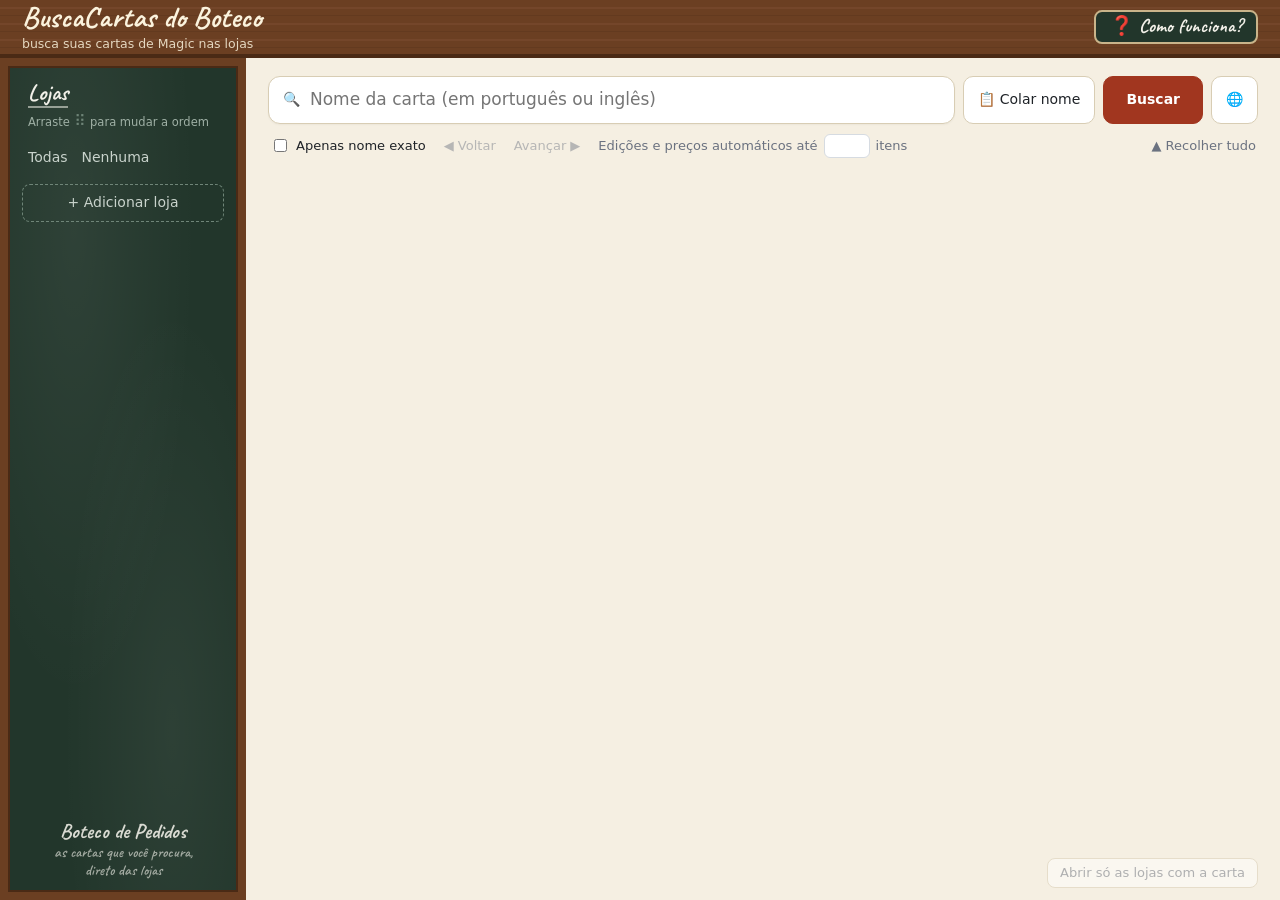
==== buscador/web/pagina/index.html @ 141856c6 "Tutorial "Como funciona?" com convite na primeira vez Co-Authored-By: Claude Opus 5.5 <noreply@anthr" ====
<!doctype html>
<html lang="pt-BR">
<head>
<meta charset="utf-8">
<title>BuscaCartas do Boteco</title>
<link rel="stylesheet" href="estilo.css">
</head>
<body>
<header class="balcao">
  <span class="nome-app">BuscaCartas do Boteco</span>
  <span class="sub-app">busca suas cartas de Magic nas lojas</span>
  <div class="canto">
    <div class="convite" id="convite" role="button" hidden>
      Primeira vez aqui? <b>Clique</b> que eu te mostro!
      <button class="convite-fechar" id="convite-fechar" aria-label="Dispensar o convite" title="Dispensar">×</button>
    </div>
    <button class="ajuda" id="ajuda" aria-label="Como funciona? Ver o tutorial">❓ Como funciona?</button>
  </div>
</header>
<div class="area">
<aside class="lousa">
  <h3>Lojas</h3>
  <p class="dica-ordem">Arraste <span class="alca">⠿</span> para mudar a ordem</p>
  <div id="lojas"></div>
  <div class="todas">
    <button class="link" id="todas">Todas</button>
    <button class="link" id="nenhuma">Nenhuma</button>
  </div>
  <button class="adicionar" id="adicionar">+ Adicionar loja</button>
  <div class="recado" aria-hidden="true">
    <span class="recado-titulo">Boteco de Pedidos</span>
    <span>as cartas que você procura,<br>direto das lojas</span>
  </div>
</aside>

<main>
  <div class="busca">
    <label class="campo">
      <span class="lupa" aria-hidden="true">🔍</span>
      <input id="carta" placeholder="Nome da carta (em português ou inglês)" spellcheck="false" autocomplete="off">
    </label>
    <button class="btn dica dica-longa" id="colar" aria-label="Colar o nome da carta copiada"
      data-dica="Copiou o nome de uma carta em outro lugar?&#10;Volte para esta janela e aperte Enter duas vezes:&#10;  1º Enter: cola o nome no campo&#10;  2º Enter: busca nas lojas&#10;(Clicar aqui ou Ctrl+V também colam.)">📋 Colar nome</button>
    <button class="btn primario" id="buscar">Buscar</button>
    <button class="btn dica" id="navegador" aria-label="Abrir esta busca nas lojas marcadas, no navegador" data-dica="Abrir esta busca nas lojas marcadas, no seu navegador">🌐</button>
  </div>

  <div class="opcoes">
    <label class="caixa"><input type="checkbox" id="exato"> Apenas nome exato</label>
    <button class="link" id="voltar" disabled>◀ Voltar</button>
    <button class="link" id="avancar" disabled>Avançar ▶</button>
    <label class="auto" title="Carrega sozinho as edições e preços quando a loja tem poucos itens (0 = desligado)">
      Edições e preços automáticos até
      <input type="number" id="auto" min="0" max="10" step="1"> itens
    </label>
    <button class="link direita" id="recolher">▲ Recolher tudo</button>
  </div>

  <div class="progresso" id="progresso"><div id="barra"></div></div>
  <div class="resultados" id="resultados"></div>

  <footer>
    <div id="resumo"></div>
    <button class="btn pequeno" id="abrir-achadas" disabled>Abrir só as lojas com a carta</button>
  </footer>
</main>
</div>

<div class="fundo-modal" id="modal" hidden>
  <form class="modal" id="form-loja">
    <h2>Adicionar loja</h2>
    <label><span class="rotulo-link">🔗 Link da loja</span>
      <input id="loja-link" type="url" inputmode="url" placeholder="www.minhaloja.com.br" autocomplete="off" spellcheck="false"></label>
    <label>Nome (opcional)<input id="loja-nome" autocomplete="off"></label>
    <p class="erro" id="loja-erro"></p>
    <div class="botoes">
      <button type="button" class="btn" id="cancelar-loja">Cancelar</button>
      <button type="submit" class="btn primario" id="adicionar-loja" disabled>Adicionar</button>
    </div>
  </form>
</div>

<div class="fundo-modal" id="pergunta" hidden>
  <div class="modal" role="dialog" aria-modal="true" aria-labelledby="pergunta-titulo">
    <h2 id="pergunta-titulo"></h2>
    <p class="pergunta-texto" id="pergunta-texto"></p>
    <div class="botoes">
      <button type="button" class="btn" id="pergunta-nao">Cancelar</button>
      <button type="button" class="btn primario" id="pergunta-sim">OK</button>
    </div>
  </div>
</div>

<img id="arte" alt="" hidden>

<!-- tutorial "Como funciona?" (tutorial.js): destaque em volta de um botão e um balão com a explicação -->
<div class="tour" id="tour" hidden>
  <div class="tour-foco" id="tour-foco"></div>
  <div class="tour-balao" id="tour-balao" role="dialog" aria-modal="true" aria-labelledby="tour-titulo">
    <h2 id="tour-titulo"></h2>
    <p id="tour-texto"></p>
    <div class="tour-pe">
      <span class="tour-pontos" id="tour-pontos"></span>
      <button class="link" id="tour-pular">Pular</button>
      <button class="link" id="tour-voltar">◀ Voltar</button>
      <button class="btn primario" id="tour-proximo">Próximo</button>
    </div>
  </div>
</div>

<!-- traço de giz: deixa as bordas do desenho da tela inicial um pouco irregulares -->
<svg width="0" height="0" style="position:absolute" aria-hidden="true"><filter id="giz">
  <feTurbulence type="fractalNoise" baseFrequency="0.9" numOctaves="2" seed="3" result="ruido"/>
  <feDisplacementMap in="SourceGraphic" in2="ruido" scale="2.4"/></filter></svg>

<script src="app.js"></script>
<script src="tutorial.js"></script>
</body>
</html>
---- buscador/web/pagina/estilo.css ----
:root {
  --verde: #16794f; --verde-claro: #e6f4ec;
  --ambar: #92400e; --ambar-claro: #fdf1d8;
  --roxo: #5b21b6; --roxo-claro: #efe8fd;
  --azul: #1e4f8a; --azul-claro: #e7f0fb;
  --rosa: #9d174d; --rosa-claro: #fce7f1;
  --vermelho: #991b1b; --vermelho-claro: #fdeaea;
  /* qualidades, da melhor para a pior: M, NM, SP, MP, HP, D */
  --q-m: #0f6b6b; --q-m-claro: #ddf3f2;
  --q-sp: #4d7c0f; --q-sp-claro: #eef6dc;
  --q-mp: #8a5a00; --q-mp-claro: #fdf3d0;
  --q-hp: #b4400c; --q-hp-claro: #feeadb;
  --cinza: #6b7280; --linha: #eceef1; --fundo: #f6f7f9; --texto: #1f2328; --branco: #fff;
}
* { box-sizing: border-box; }
html, body { height: 100%; }
body {
  margin: 0; display: flex; flex-direction: column; overflow: hidden; background: var(--fundo); color: var(--texto);
  font: 14px/1.4 "Segoe UI", system-ui, sans-serif;
}
.area { flex: 1; min-height: 0; display: flex; }
button { font: inherit; color: inherit; }
input { font: inherit; }

/* ---- lojas ---- */
aside { width: 230px; flex-shrink: 0; padding: 20px 14px; background: var(--branco); border-right: 1px solid var(--linha); overflow: auto; }
aside h3 { margin: 0 6px 10px; font-size: 12px; font-weight: 600; color: var(--cinza); text-transform: uppercase; letter-spacing: .06em; }
.loja { display: flex; align-items: center; gap: 8px; padding: 7px 6px 7px 2px; border-radius: 8px; cursor: pointer; user-select: none; position: relative; }
.alca { color: #b3bac3; cursor: grab; font-size: 15px; line-height: 1; padding: 0 1px; }
.loja:hover .alca { color: var(--cinza); }
.loja.arrastando { opacity: .4; }
.loja.antes::before, .loja.depois::after { content: ""; position: absolute; left: 4px; right: 4px; height: 2px; border-radius: 2px; background: var(--verde); }
.loja.antes::before { top: -1px; }
.loja.depois::after { bottom: -1px; }
.dica-ordem { margin: -4px 6px 8px; font-size: 11.5px; color: #9aa2ad; }
.dica-ordem .alca { cursor: default; }
.loja:hover { background: var(--fundo); }
.loja .nome { flex: 1; overflow: hidden; text-overflow: ellipsis; white-space: nowrap; }
.chave { width: 34px; height: 20px; flex-shrink: 0; border-radius: 10px; background: var(--verde); position: relative; transition: background .2s; }
.chave::after { content: ""; position: absolute; width: 16px; height: 16px; border-radius: 50%; background: #fff; top: 2px; left: 16px; transition: left .2s; }
.loja.off .chave { background: #cfd4da; }
.loja.off .chave::after { left: 2px; }
.loja.off .nome { color: var(--cinza); }
.remover { border: 0; background: none; color: var(--cinza); cursor: pointer; padding: 0 4px; border-radius: 4px; visibility: hidden; }
.loja:hover .remover { visibility: visible; }
.remover:hover { color: var(--vermelho); background: var(--vermelho-claro); }
.todas { display: flex; gap: 14px; margin: 8px 6px 0; }
.adicionar { margin-top: 14px; width: 100%; padding: 8px; border: 1px dashed #b9c2cc; border-radius: 8px; background: none; color: var(--cinza); cursor: pointer; }
.adicionar:hover { color: var(--verde); border-color: var(--verde); }

/* ---- busca ---- */
main { flex: 1; min-width: 0; display: flex; flex-direction: column; padding: 18px 22px 12px; }
.busca { display: flex; gap: 8px; }
.campo { flex: 1; display: flex; align-items: center; gap: 10px; padding: 0 14px; background: var(--branco); border: 1px solid #d6dbe1; border-radius: 12px; box-shadow: 0 1px 2px rgba(0,0,0,.04); }
.campo:focus-within { border-color: var(--verde); box-shadow: 0 0 0 3px var(--verde-claro); }
.campo input { flex: 1; border: 0; outline: 0; background: none; font-size: 17px; padding: 11px 0; min-width: 0; }
.lupa { color: var(--cinza); }
.btn { border: 1px solid #d6dbe1; background: var(--branco); border-radius: 10px; padding: 0 14px; cursor: pointer; white-space: nowrap; }
.btn:hover:not(:disabled) { background: #f1f3f5; }
.btn:focus-visible { outline: 0; border-color: var(--verde); box-shadow: 0 0 0 3px var(--verde-claro); }
.link:focus-visible { outline: 2px solid var(--verde-claro); outline-offset: 2px; border-radius: 4px; }
.btn.primario { background: var(--verde); border-color: var(--verde); color: #fff; font-weight: 600; padding: 0 22px; }
.btn.primario:hover:not(:disabled) { background: #12663f; }
.btn.pequeno { padding: 5px 12px; border-radius: 8px; font-size: 13px; }
.btn:disabled { opacity: .5; cursor: default; }
/* dica que aparece logo abaixo do botão (o title nativo demora e é discreto) */
.dica { position: relative; }
.dica::after {
  content: attr(data-dica); position: absolute; top: calc(100% + 6px); right: 0; z-index: 5;
  background: #1f2937; color: #fff; font-size: 12.5px; padding: 6px 10px; border-radius: 8px; white-space: nowrap;
  opacity: 0; pointer-events: none; transition: opacity .15s;
}
.dica:hover::after, .dica:focus-visible::after { opacity: 1; transition-delay: .35s; }
.dica-longa::after { white-space: pre; text-align: left; line-height: 1.5; padding: 8px 12px; }
/* o foco volta sozinho para "Colar nome": a dica longa só aparece ao passar o mouse */
.dica-longa:focus-visible:not(:hover)::after { opacity: 0; transition-delay: 0s; }
.link { border: 0; background: none; padding: 2px 0; color: var(--cinza); cursor: pointer; }
.link:hover:not(:disabled) { color: var(--texto); text-decoration: underline; }
.link:disabled { opacity: .45; cursor: default; }
.opcoes { display: flex; align-items: center; gap: 18px; margin: 10px 2px 12px; color: var(--cinza); font-size: 13px; flex-wrap: wrap; }
.caixa { display: flex; align-items: center; gap: 6px; cursor: pointer; color: var(--texto); }
.auto { display: flex; align-items: center; gap: 6px; }
.auto input { width: 46px; padding: 2px 4px; border: 1px solid #d6dbe1; border-radius: 6px; text-align: center; }
.direita { margin-left: auto; }

/* ---- resultados ---- */
.progresso { height: 3px; border-radius: 2px; background: transparent; margin-bottom: 6px; overflow: hidden; }
.progresso.ativo { background: var(--linha); }
#barra { height: 100%; width: 0; background: var(--verde); transition: width .3s; }
.resultados { flex: 1; overflow: auto; padding-right: 4px; }
.vazio { margin: 60px auto; text-align: center; color: var(--cinza); max-width: 420px; }
/* leque de cartas da tela inicial (o mesmo desenho da tela de abertura do .exe) */
.leque { position: relative; width: 160px; height: 104px; margin: 0 auto 14px; }
.leque .carta { position: absolute; left: 50%; top: 10px; width: 56px; height: 78px; margin-left: -34px; border-radius: 6px;
  border: 4px solid var(--cor); background: #fbfaf7; box-shadow: 0 3px 8px rgba(0, 0, 0, .18); box-sizing: border-box;
  padding: 3px 4px; display: flex; flex-direction: column; gap: 3px; transform-origin: 50% 120%; }
.leque .carta i { display: block; height: 2px; border-radius: 1px; background: #d6dbe1; }
.leque .carta i.titulo { width: 65%; height: 3px; background: #c9ced6; }
.leque .carta i.arte { height: 24px; border-radius: 0; background: var(--cor); margin-bottom: 2px; }
.leque .carta i.curta { width: 60%; }
.leque .c1 { --cor: #1e4f8a; transform: translateX(-20px) rotate(-16deg); }
.leque .c2 { --cor: #c2410c; transform: translateY(-4px); }
.leque .c3 { --cor: #16794f; transform: translateX(20px) rotate(16deg); }
.leque .lupa { position: absolute; z-index: 1; left: 84px; top: 52px; width: 32px; height: 32px; border-radius: 50%;
  border: 4px solid var(--texto); background: rgba(255, 255, 255, .65); box-sizing: border-box; }
.leque .lupa::after { content: ""; position: absolute; left: 24px; top: 24px; width: 17px; height: 6px; border-radius: 3px;
  background: var(--texto); transform: rotate(45deg); transform-origin: 0 50%; }
/* ao abrir: as cartas saem do monte e se abrem em leque; depois a lupa passa por elas */
.leque.animar .c1 { animation: abrir-c1 .55s cubic-bezier(.2, .8, .3, 1.15) .1s backwards; }
.leque.animar .c2 { animation: abrir-c2 .45s ease-out backwards; }
.leque.animar .c3 { animation: abrir-c3 .55s cubic-bezier(.2, .8, .3, 1.15) .2s backwards; }
.leque.animar .lupa { animation: procurar 1.1s ease-in-out .55s backwards; }
@keyframes abrir-c1 { from { transform: translateY(6px); opacity: 0; } }
@keyframes abrir-c2 { from { transform: translateY(14px); opacity: 0; } }
@keyframes abrir-c3 { from { transform: translateY(6px); opacity: 0; } }
@keyframes procurar {
  0% { transform: translate(-70px, -6px) scale(.6); opacity: 0; }
  20% { opacity: 1; }
  45% { transform: translate(-40px, -10px); }
  70% { transform: translate(-10px, -4px); }
  100% { transform: none; }
}
@media (prefers-reduced-motion: reduce) { .leque.animar * { animation: none !important; } }
.cartao { background: var(--branco); border: 1px solid var(--linha); border-radius: 14px; margin-bottom: 12px; overflow: hidden; box-shadow: 0 1px 3px rgba(15, 23, 42, .05); }
.cab { display: flex; align-items: center; gap: 10px; padding: 12px 16px; cursor: pointer; user-select: none; background: #fbfcfd; }
.cab .nome { font-weight: 700; font-size: 16px; }
/* faixa (nas duas cores da logo) e fundo bem claro na cor da loja (--cor-loja e --cor-loja2, de cada cartão) */
.cartao > .cab { position: relative; background: color-mix(in srgb, var(--cor-loja2) 8%, #fff); }
.cartao > .cab::before { content: ""; position: absolute; left: 0; top: 0; bottom: 0; width: 5px; background: linear-gradient(var(--cor-loja2), var(--cor-loja)); }
.cab .logo { height: 30px; max-width: 76px; object-fit: contain; border-radius: 6px; box-shadow: 0 0 0 1px rgba(0,0,0,.08); background: #fff; }
.cartao:not(.fechado) > .cab { border-bottom: 1px solid var(--linha); }
.cartao.apagada { background: #fcfcfd; box-shadow: none; }
.cartao.apagada > .cab { background: color-mix(in srgb, var(--cor-loja2) 3%, #fff); }
.cartao.apagada > .cab::before { opacity: .35; }
.cartao.apagada > .cab .logo { opacity: .45; }
.cartao.apagada > .cab .nome { opacity: .5; }
.cartao.apagada > .cab .status { opacity: .85; }
.seta { width: 14px; color: var(--cinza); transition: transform .15s; flex-shrink: 0; text-align: center; }
.fechado > .cab .seta, .fechado > .item-cab .seta { transform: rotate(-90deg); }
.fechado > .corpo { display: none; }
.status { font-size: 12px; padding: 3px 10px; border-radius: 20px; white-space: nowrap; }
.status { border: 1px solid transparent; }
.st-found { background: var(--verde-claro); color: var(--verde); border-color: color-mix(in srgb, var(--verde) 45%, #fff); }
.st-exato { background: #f1f2f4; color: var(--cinza); }
.st-none { background: var(--vermelho-claro); color: var(--vermelho); border-color: #f1c4c4; }
.st-soldout { background: var(--ambar-claro); color: var(--ambar); }
.st-blocked, .st-unknown, .st-error { background: var(--ambar-claro); color: var(--ambar); }
.st-buscando { background: var(--azul-claro); color: var(--azul); }
.abrir { margin-left: auto; font-size: 12px; color: var(--azul); text-decoration: none; padding: 2px 6px; border-radius: 6px; white-space: nowrap; border: 0; background: none; cursor: pointer; }
.abrir:hover { background: var(--azul-claro); text-decoration: underline; }  /* azul: link que abre o navegador */
.item + .item { border-top: 1px solid var(--linha); }
.item-cab { display: flex; align-items: center; gap: 10px; padding: 9px 16px 9px 38px; cursor: pointer; user-select: none; }
.item-cab:hover { background: #fafbfc; }
.item-nome { font-weight: 500; }
.info { margin-left: auto; color: var(--cinza); font-size: 13px; white-space: nowrap; }
.info b { color: var(--texto); font-size: 14px; }
.item-cab .abrir { margin-left: 6px; }
.pedir { font-size: 12px; color: var(--cor-loja, var(--verde)); border: 1px solid color-mix(in srgb, var(--cor-loja, var(--verde)) 35%, #fff); border-radius: 6px; padding: 2px 8px; background: none; cursor: pointer; white-space: nowrap; }
.cab .pedir { margin-left: auto; background: #fff; }
.pedir:disabled, .cab .pedir:disabled { color: var(--cinza); border-color: #d6dbe1; cursor: default; background: #f6f7f9; }
.contagem { font-variant-numeric: tabular-nums; display: inline-block; min-width: 2ch; text-align: right; }
.cab .pedir + .abrir, .lote-info + .abrir { margin-left: 8px; }
.lote-info { margin-left: auto; font-size: 12px; color: var(--cor-loja); white-space: nowrap; }
.pedir:hover { background: color-mix(in srgb, var(--cor-loja, var(--verde)) 9%, #fff); }
.msg { padding: 8px 16px 10px 86px; color: var(--cinza); font-size: 13px; }
.msg.aviso { color: var(--ambar); }
table { width: 100%; border-collapse: collapse; table-layout: fixed; }  /* colunas iguais em todos os itens */
col.c-edicao { width: 34%; } col.c-idioma { width: 15%; } col.c-qual { width: 7%; }
col.c-estoque { width: 8%; } col.c-extras { width: 22%; } col.c-preco { width: 14%; }
td { padding: 6px 10px; border-top: 1px solid #f3f4f6; white-space: nowrap; overflow: hidden; text-overflow: ellipsis; }
td.edicao { padding-left: 86px; white-space: normal; }  /* recuada em relação ao nome do item */
td.extras, td.pt, td.en { white-space: normal; }  /* "Português/Inglês" quebra a linha em vez de cortar */
td.extras .etq { margin: 1px 0; }
tr.oferta { cursor: pointer; }  /* um clique abre a página na loja */
tr.oferta:hover td { background: #f8fafb; }
.etq { display: inline-block; font-size: 12px; padding: 1px 8px; border-radius: 6px; font-weight: 500; white-space: nowrap; }
.q-M { background: var(--q-m-claro); color: var(--q-m); }
.q-NM { background: var(--verde-claro); color: var(--verde); }
.q-SP { background: var(--q-sp-claro); color: var(--q-sp); }
.q-MP { background: var(--q-mp-claro); color: var(--q-mp); }
.q-HP { background: var(--q-hp-claro); color: var(--q-hp); }
.q-D { background: var(--vermelho-claro); color: var(--vermelho); }
.q-outro { background: #f1f2f4; color: var(--cinza); }
.foil { background: var(--roxo-claro); color: var(--roxo); }
.pre { background: var(--verde-claro); color: var(--verde); }
.promo { background: var(--rosa-claro); color: var(--rosa); }
.obs { background: var(--azul-claro); color: var(--azul); cursor: help; }
.fotos { background: #eef1f4; color: #4a5562; cursor: help; }  /* a loja tem fotos do item (só no site) */
.pt, .en { color: var(--texto); }  /* idioma em cor neutra: a bandeira já identifica */
.bandeira { width: 16px; height: 16px; vertical-align: -3px; margin-right: 6px; border-radius: 3px; }
.un { color: var(--cinza); }
.preco { text-align: right; font-weight: 600; padding-right: 18px; }
.riscado { color: var(--cinza); font-weight: 400; text-decoration: line-through; font-size: 12px; margin-right: 6px; }
.mais { display: block; width: 100%; border: 0; border-top: 1px solid var(--linha); background: none; padding: 8px; color: var(--azul); cursor: pointer; }
.mais:hover { background: var(--azul-claro); }
.girando { display: inline-block; width: 12px; height: 12px; border: 2px solid currentColor; border-right-color: transparent; border-radius: 50%; vertical-align: -1px; margin-right: 4px; animation: girar .8s linear infinite; }
@keyframes girar { to { transform: rotate(360deg); } }

footer { display: flex; align-items: flex-start; gap: 12px; padding-top: 8px; color: var(--cinza); font-size: 12.5px; }
#resumo { flex: 1; }
#resumo.alerta { color: var(--ambar); }
#resumo > div + div { margin-top: 2px; }
.linha-principal { color: var(--texto); font-weight: 500; }
.linha-aviso { color: var(--ambar); background: var(--ambar-claro); border-radius: 6px; padding: 2px 8px; margin-left: -8px; width: fit-content; }
.linha-dica { color: var(--cinza); }
#resumo .contagem { min-width: 0; font-weight: 600; }

/* ---- janela de adicionar loja ---- */
.fundo-modal { position: fixed; inset: 0; background: rgba(15, 23, 42, .35); display: flex; align-items: center; justify-content: center; z-index: 10; }
.fundo-modal[hidden] { display: none; }
.modal { background: var(--branco); border-radius: 14px; padding: 20px 22px; width: 400px; box-shadow: 0 20px 50px rgba(0,0,0,.25); }
.modal h2 { margin: 0 0 14px; font-size: 17px; }
.modal label { display: block; font-size: 13px; color: var(--cinza); margin-bottom: 10px; }
.rotulo-link { color: var(--texto); font-weight: 500; }
.modal input { display: block; width: 100%; margin-top: 4px; padding: 8px 10px; border: 1px solid #d6dbe1; border-radius: 8px; color: var(--texto); }
.modal input:focus { outline: 0; border-color: var(--verde); box-shadow: 0 0 0 3px var(--verde-claro); }
.pergunta-texto { margin: 0 0 18px; color: var(--cinza); line-height: 1.5; }
.btn.primario.perigo { background: var(--vermelho); border-color: var(--vermelho); }
.btn.primario.perigo:hover:not(:disabled) { background: #7f1616; }
.erro { color: var(--vermelho); font-size: 13px; min-height: 18px; margin: 0 0 8px; }
.botoes { display: flex; justify-content: flex-end; gap: 8px; }
.botoes .btn { padding: 7px 16px; }

/* arte da carta ao passar o mouse (Scryfall) */
#arte { position: fixed; z-index: 50; width: 244px; height: auto; border-radius: 12px; pointer-events: none;
  box-shadow: 0 8px 28px rgba(0, 0, 0, .35); background: #222; }

/* ==== tema do boteco: balcão de madeira, lousa e comandas de caderno ==== */
/* letra de giz: Caveat (licença SIL OFL, em fontes/OFL.txt), embutida para funcionar sem internet */
@font-face { font-family: "Caveat"; src: url("fontes/caveat.woff2") format("woff2"); font-weight: 400 700; }
:root {
  --madeira: #6b3f22; --madeira-escura: #4a2a15; --lousa: #22362b; --giz: #f1f0e8; --giz-apagado: #9fb0a5;
  --papel: #fffdf8; --creme: #f5efe2; --tijolo: #a1361f; --tinta: #1f3a6b; --pauta: #e3e9f1; --margem: #ecb5ab;
}
body { background: var(--creme); }

/* balcão: faixa de madeira no alto com o nome */
.balcao { flex-shrink: 0; display: flex; flex-direction: column; justify-content: center; height: 58px; padding: 0 22px; color: #fbf3dd;
  background: repeating-linear-gradient(180deg, #6b3f22 0 7px, #74462a 7px 9px, #6b3f22 9px 15px, #633a1f 15px 16px);
  border-bottom: 4px solid var(--madeira-escura); user-select: none; }
.nome-app { font: 700 30px/1 "Caveat", cursive; }
.sub-app { font-size: 12.5px; opacity: .85; margin-top: 3px; }

/* lousa: a lista de lojas, com moldura de madeira */
aside.lousa { display: flex; flex-direction: column; width: 246px; padding: 22px 22px 20px; border-right: 0; color: var(--giz);
  background: radial-gradient(ellipse at 30% 20%, rgba(255, 255, 255, .06), transparent 50%),
              radial-gradient(ellipse at 70% 80%, rgba(255, 255, 255, .05), transparent 45%), var(--lousa);
  box-shadow: inset 0 0 0 8px var(--madeira), inset 0 0 0 10px var(--madeira-escura); }
.lousa h3 { align-self: flex-start; margin: 0 6px 10px; padding-bottom: 1px; border-bottom: 2px solid rgba(241, 240, 232, .55);
  font: 700 23px/1.1 "Caveat", cursive; color: var(--giz); text-transform: none; letter-spacing: 0; }
.lousa .dica-ordem { color: var(--giz-apagado); }
.lousa .alca { color: #6f8578; }
.lousa .loja:hover { background: rgba(255, 255, 255, .06); }
.lousa .loja:hover .alca { color: var(--giz-apagado); }
.lousa .chave { background: #e9e4d0; }
.lousa .chave::after { background: var(--lousa); }
.lousa .loja.off .chave { background: #4b5d52; }
.lousa .loja.off .chave::after { background: var(--giz-apagado); }
.lousa .loja.off .nome { color: var(--giz-apagado); }
.lousa .loja.antes::before, .lousa .loja.depois::after { background: var(--giz); }
.lousa .remover { color: var(--giz-apagado); }
.lousa .remover:hover { color: #fff; background: rgba(255, 255, 255, .12); }
.lousa .link { color: #c9d3cc; }
.lousa .link:hover:not(:disabled) { color: #fff; }
.lousa .adicionar { border-color: #6f8578; color: #c9d3cc; }
.lousa .adicionar:hover { color: #fff; border-color: var(--giz); }
.recado { margin-top: auto; padding-top: 24px; display: flex; flex-direction: column; align-items: center; text-align: center;
  font: 600 15px/1.2 "Caveat", cursive; color: rgba(241, 240, 232, .62); user-select: none; }
.recado-titulo { font-size: 21px; font-weight: 700; color: rgba(241, 240, 232, .88); }

/* busca */
.campo, .btn { border-color: #d8cdb4; }
.btn.primario { background: var(--tijolo); border-color: var(--tijolo); }
.btn.primario:hover:not(:disabled) { background: #872c18; }

/* cada loja é uma comanda: folha de caderno com pauta, margem vermelha e o número do pedido */
.cartao { background: var(--papel); border-color: #e6dcc6; border-radius: 8px; box-shadow: 0 2px 6px rgba(80, 50, 20, .1); }
.cartao.apagada { background: #fcfaf4; }
.cartao > .corpo { background: linear-gradient(90deg, transparent 27px, var(--margem) 27px 28px, transparent 28px); }
.pedido { font: 700 20px/1 "Caveat", cursive; color: var(--tijolo); margin: 0 2px 0 -2px; white-space: nowrap; }
.cartao.apagada .pedido { opacity: .5; }
.item + .item, .mais, td { border-top-color: var(--pauta); }
.cartao:not(.fechado) > .cab { border-bottom-color: var(--pauta); }
.item-cab:hover, tr.oferta:hover td { background: rgba(120, 90, 40, .05); }
.mais:hover { background: rgba(30, 79, 138, .07); }
.preco, .info b { color: var(--tinta); font-size: 15px; }

/* tela inicial: uma lousa com o leque desenhado em giz colorido */
.vazio.lousa-inicio { max-width: 540px; margin: 44px auto 0; padding: 24px 32px 28px; border-radius: 4px; color: var(--giz);
  background: radial-gradient(ellipse at 30% 25%, rgba(255, 255, 255, .07), transparent 55%), var(--lousa);
  box-shadow: 0 0 0 10px var(--madeira), 0 0 0 12px var(--madeira-escura), 0 12px 26px rgba(60, 35, 15, .3); }
.lousa-inicio .titulo-giz { font: 700 40px/1.1 "Caveat", cursive; margin: 0; }
.lousa-inicio .texto-giz { font: 600 21px/1.35 "Caveat", cursive; opacity: .88; margin: 8px 0 0; }
.lousa-inicio .leque { filter: url(#giz); zoom: 1.3; margin-bottom: 6px; }
.lousa-inicio .leque .carta { background: #25392e; border-width: 3px; box-shadow: none; }
.lousa-inicio .leque .carta i { background: rgba(241, 240, 232, .55); }
.lousa-inicio .leque .carta i.titulo { background: rgba(241, 240, 232, .8); }
.lousa-inicio .leque .carta i.arte { background: repeating-linear-gradient(-55deg, var(--cor) 0 2px, transparent 2px 4px); opacity: .8; }
.lousa-inicio .leque .c1 { --cor: #7fb2e8; }
.lousa-inicio .leque .c2 { --cor: #f2a36b; }
.lousa-inicio .leque .c3 { --cor: #86d6a6; }
.lousa-inicio .leque .lupa { border-color: var(--giz); background: rgba(34, 54, 43, .55); }
.lousa-inicio .leque .lupa::after { background: var(--giz); }

/* ==== tutorial "Como funciona?" (tutorial.js) ==== */
.balcao { position: relative; }
.canto { position: absolute; right: 22px; top: 50%; transform: translateY(-50%); display: flex; align-items: center; gap: 16px; }
.ajuda { padding: 3px 14px 4px; border-radius: 8px;
  font: 700 19px/1.2 "Caveat", cursive; color: var(--giz); background: var(--lousa); border: 2px solid #c9b48a; cursor: pointer; }
.ajuda:hover { background: #2c4537; border-color: var(--giz); }
.ajuda:focus-visible { outline: 2px solid var(--giz); outline-offset: 2px; }
/* primeira vez: o botão pulsa e um convite a giz aparece ao lado dele */
.ajuda.chamando { animation: chamar 1.6s ease-in-out infinite; }
@keyframes chamar {
  0%, 100% { box-shadow: 0 0 0 0 rgba(255, 214, 120, .75); }
  50% { box-shadow: 0 0 0 9px rgba(255, 214, 120, 0); }
}
.convite { position: relative; display: flex; align-items: center; gap: 6px;
  padding: 5px 8px 5px 14px; border-radius: 10px; font: 600 19px/1.15 "Caveat", cursive; color: var(--giz); cursor: pointer;
  background: var(--lousa); box-shadow: 0 0 0 2px #c9b48a, 0 4px 12px rgba(40, 20, 5, .35); animation: balancar 2.4s ease-in-out infinite; }
.convite[hidden] { display: none; }
.convite b { color: #ffd678; }
.convite::after { content: ""; position: absolute; right: -10px; top: 50%; margin-top: -8px; border: 8px solid transparent;
  border-right: 0; border-left-color: #c9b48a; }
.convite-fechar { border: 0; background: none; color: var(--giz-apagado); font: 20px/1 sans-serif; padding: 0 4px; cursor: pointer; border-radius: 4px; }
.convite-fechar:hover { color: #fff; background: rgba(255, 255, 255, .12); }
@keyframes balancar { 0%, 100% { transform: translateX(0); } 50% { transform: translateX(-5px); } }

.tour { position: fixed; inset: 0; z-index: 60; }
.tour[hidden] { display: none; }
.tour-foco { position: fixed; border-radius: 10px; pointer-events: none; transition: all .3s ease;
  box-shadow: 0 0 0 3px rgba(255, 214, 120, .95), 0 0 0 9999px rgba(30, 18, 8, .58); }
.tour-foco.sem-alvo { box-shadow: 0 0 0 9999px rgba(30, 18, 8, .58); }
.tour-balao { position: fixed; width: 340px; padding: 14px 18px 12px; border-radius: 10px; background: var(--papel);
  border-top: 5px solid var(--tijolo); box-shadow: 0 14px 34px rgba(0, 0, 0, .35); transition: left .3s ease, top .3s ease; }
.tour-balao h2 { margin: 0 0 4px; font: 700 26px/1.1 "Caveat", cursive; color: var(--tijolo); }
.tour-balao p { margin: 0 0 14px; line-height: 1.45; font-size: 14.5px; }
.tour-pe { display: flex; align-items: center; gap: 12px; }
.tour-pe .btn { padding: 6px 16px; }
.tour-pe .link { white-space: nowrap; }
.tour-pe .link[hidden] { display: none; }
.tour-pontos { margin-right: auto; display: flex; gap: 5px; }
.tour-pontos i { width: 7px; height: 7px; border-radius: 50%; background: #e0d6c0; }
.tour-pontos i.atual { background: var(--tijolo); }
@media (prefers-reduced-motion: reduce) {
  .ajuda.chamando, .convite { animation: none; }
  .tour-foco, .tour-balao { transition: none; }
}
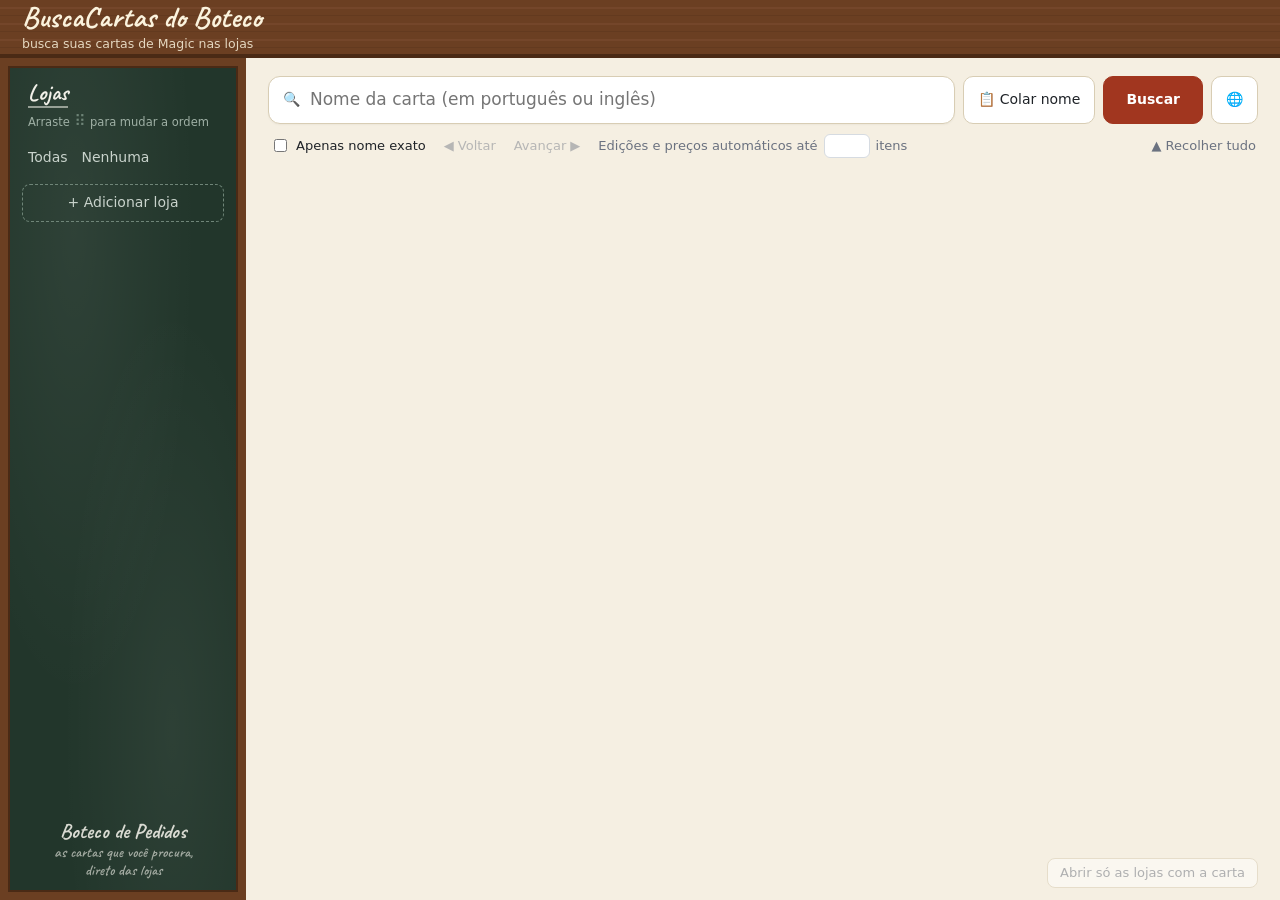
==== commit 7ebd2888: "Versão do programa embaixo da lousa e no título da janela Assim dá para saber a versão de quem manda" ====
--- a/buscador/web/pagina/index.html
+++ b/buscador/web/pagina/index.html
@@ -9,13 +9,6 @@
 <header class="balcao">
   <span class="nome-app">BuscaCartas do Boteco</span>
   <span class="sub-app">busca suas cartas de Magic nas lojas</span>
-  <div class="canto">
-    <div class="convite" id="convite" role="button" hidden>
-      Primeira vez aqui? <b>Clique</b> que eu te mostro!
-      <button class="convite-fechar" id="convite-fechar" aria-label="Dispensar o convite" title="Dispensar">×</button>
-    </div>
-    <button class="ajuda" id="ajuda" aria-label="Como funciona? Ver o tutorial">❓ Como funciona?</button>
-  </div>
 </header>
 <div class="area">
 <aside class="lousa">
@@ -30,6 +23,7 @@
   <div class="recado" aria-hidden="true">
     <span class="recado-titulo">Boteco de Pedidos</span>
     <span>as cartas que você procura,<br>direto das lojas</span>
+    <span class="versao" id="versao"></span>
   </div>
 </aside>
 
@@ -93,27 +87,11 @@
 
 <img id="arte" alt="" hidden>
 
-<!-- tutorial "Como funciona?" (tutorial.js): destaque em volta de um botão e um balão com a explicação -->
-<div class="tour" id="tour" hidden>
-  <div class="tour-foco" id="tour-foco"></div>
-  <div class="tour-balao" id="tour-balao" role="dialog" aria-modal="true" aria-labelledby="tour-titulo">
-    <h2 id="tour-titulo"></h2>
-    <p id="tour-texto"></p>
-    <div class="tour-pe">
-      <span class="tour-pontos" id="tour-pontos"></span>
-      <button class="link" id="tour-pular">Pular</button>
-      <button class="link" id="tour-voltar">◀ Voltar</button>
-      <button class="btn primario" id="tour-proximo">Próximo</button>
-    </div>
-  </div>
-</div>
-
 <!-- traço de giz: deixa as bordas do desenho da tela inicial um pouco irregulares -->
 <svg width="0" height="0" style="position:absolute" aria-hidden="true"><filter id="giz">
   <feTurbulence type="fractalNoise" baseFrequency="0.9" numOctaves="2" seed="3" result="ruido"/>
   <feDisplacementMap in="SourceGraphic" in2="ruido" scale="2.4"/></filter></svg>
 
 <script src="app.js"></script>
-<script src="tutorial.js"></script>
 </body>
 </html>
--- a/buscador/web/pagina/estilo.css
+++ b/buscador/web/pagina/estilo.css
@@ -267,6 +267,9 @@
 .recado { margin-top: auto; padding-top: 24px; display: flex; flex-direction: column; align-items: center; text-align: center;
   font: 600 15px/1.2 "Caveat", cursive; color: rgba(241, 240, 232, .62); user-select: none; }
 .recado-titulo { font-size: 21px; font-weight: 700; color: rgba(241, 240, 232, .88); }
+/* versão do programa, para reconhecer num print da tela (letra normal, para ler bem) */
+.recado .versao { margin-top: 10px; font: 11.5px/1 system-ui, sans-serif; color: rgba(241, 240, 232, .5); }
+.recado .versao:empty { display: none; }
 
 /* busca */
 .campo, .btn { border-color: #d8cdb4; }
@@ -301,48 +304,3 @@
 .lousa-inicio .leque .c3 { --cor: #86d6a6; }
 .lousa-inicio .leque .lupa { border-color: var(--giz); background: rgba(34, 54, 43, .55); }
 .lousa-inicio .leque .lupa::after { background: var(--giz); }
-
-/* ==== tutorial "Como funciona?" (tutorial.js) ==== */
-.balcao { position: relative; }
-.canto { position: absolute; right: 22px; top: 50%; transform: translateY(-50%); display: flex; align-items: center; gap: 16px; }
-.ajuda { padding: 3px 14px 4px; border-radius: 8px;
-  font: 700 19px/1.2 "Caveat", cursive; color: var(--giz); background: var(--lousa); border: 2px solid #c9b48a; cursor: pointer; }
-.ajuda:hover { background: #2c4537; border-color: var(--giz); }
-.ajuda:focus-visible { outline: 2px solid var(--giz); outline-offset: 2px; }
-/* primeira vez: o botão pulsa e um convite a giz aparece ao lado dele */
-.ajuda.chamando { animation: chamar 1.6s ease-in-out infinite; }
-@keyframes chamar {
-  0%, 100% { box-shadow: 0 0 0 0 rgba(255, 214, 120, .75); }
-  50% { box-shadow: 0 0 0 9px rgba(255, 214, 120, 0); }
-}
-.convite { position: relative; display: flex; align-items: center; gap: 6px;
-  padding: 5px 8px 5px 14px; border-radius: 10px; font: 600 19px/1.15 "Caveat", cursive; color: var(--giz); cursor: pointer;
-  background: var(--lousa); box-shadow: 0 0 0 2px #c9b48a, 0 4px 12px rgba(40, 20, 5, .35); animation: balancar 2.4s ease-in-out infinite; }
-.convite[hidden] { display: none; }
-.convite b { color: #ffd678; }
-.convite::after { content: ""; position: absolute; right: -10px; top: 50%; margin-top: -8px; border: 8px solid transparent;
-  border-right: 0; border-left-color: #c9b48a; }
-.convite-fechar { border: 0; background: none; color: var(--giz-apagado); font: 20px/1 sans-serif; padding: 0 4px; cursor: pointer; border-radius: 4px; }
-.convite-fechar:hover { color: #fff; background: rgba(255, 255, 255, .12); }
-@keyframes balancar { 0%, 100% { transform: translateX(0); } 50% { transform: translateX(-5px); } }
-
-.tour { position: fixed; inset: 0; z-index: 60; }
-.tour[hidden] { display: none; }
-.tour-foco { position: fixed; border-radius: 10px; pointer-events: none; transition: all .3s ease;
-  box-shadow: 0 0 0 3px rgba(255, 214, 120, .95), 0 0 0 9999px rgba(30, 18, 8, .58); }
-.tour-foco.sem-alvo { box-shadow: 0 0 0 9999px rgba(30, 18, 8, .58); }
-.tour-balao { position: fixed; width: 340px; padding: 14px 18px 12px; border-radius: 10px; background: var(--papel);
-  border-top: 5px solid var(--tijolo); box-shadow: 0 14px 34px rgba(0, 0, 0, .35); transition: left .3s ease, top .3s ease; }
-.tour-balao h2 { margin: 0 0 4px; font: 700 26px/1.1 "Caveat", cursive; color: var(--tijolo); }
-.tour-balao p { margin: 0 0 14px; line-height: 1.45; font-size: 14.5px; }
-.tour-pe { display: flex; align-items: center; gap: 12px; }
-.tour-pe .btn { padding: 6px 16px; }
-.tour-pe .link { white-space: nowrap; }
-.tour-pe .link[hidden] { display: none; }
-.tour-pontos { margin-right: auto; display: flex; gap: 5px; }
-.tour-pontos i { width: 7px; height: 7px; border-radius: 50%; background: #e0d6c0; }
-.tour-pontos i.atual { background: var(--tijolo); }
-@media (prefers-reduced-motion: reduce) {
-  .ajuda.chamando, .convite { animation: none; }
-  .tour-foco, .tour-balao { transition: none; }
-}
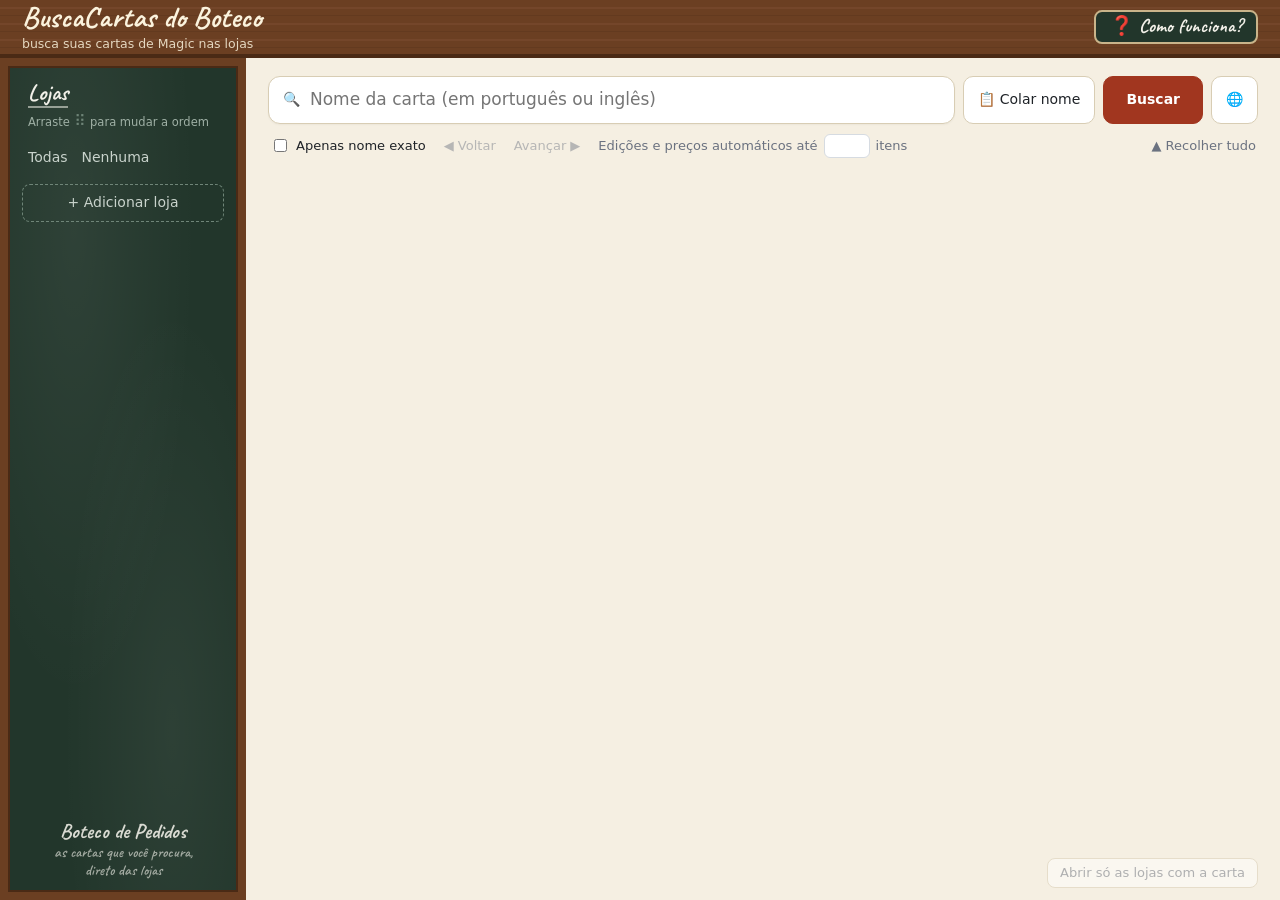
==== commit 271579a7: "Merge branch 'main' into tutorial" ====
--- a/buscador/web/pagina/index.html
+++ b/buscador/web/pagina/index.html
@@ -9,6 +9,13 @@
 <header class="balcao">
   <span class="nome-app">BuscaCartas do Boteco</span>
   <span class="sub-app">busca suas cartas de Magic nas lojas</span>
+  <div class="canto">
+    <div class="convite" id="convite" role="button" hidden>
+      Primeira vez aqui? <b>Clique</b> que eu te mostro!
+      <button class="convite-fechar" id="convite-fechar" aria-label="Dispensar o convite" title="Dispensar">×</button>
+    </div>
+    <button class="ajuda" id="ajuda" aria-label="Como funciona? Ver o tutorial">❓ Como funciona?</button>
+  </div>
 </header>
 <div class="area">
 <aside class="lousa">
@@ -87,11 +94,27 @@
 
 <img id="arte" alt="" hidden>
 
+<!-- tutorial "Como funciona?" (tutorial.js): destaque em volta de um botão e um balão com a explicação -->
+<div class="tour" id="tour" hidden>
+  <div class="tour-foco" id="tour-foco"></div>
+  <div class="tour-balao" id="tour-balao" role="dialog" aria-modal="true" aria-labelledby="tour-titulo">
+    <h2 id="tour-titulo"></h2>
+    <p id="tour-texto"></p>
+    <div class="tour-pe">
+      <span class="tour-pontos" id="tour-pontos"></span>
+      <button class="link" id="tour-pular">Pular</button>
+      <button class="link" id="tour-voltar">◀ Voltar</button>
+      <button class="btn primario" id="tour-proximo">Próximo</button>
+    </div>
+  </div>
+</div>
+
 <!-- traço de giz: deixa as bordas do desenho da tela inicial um pouco irregulares -->
 <svg width="0" height="0" style="position:absolute" aria-hidden="true"><filter id="giz">
   <feTurbulence type="fractalNoise" baseFrequency="0.9" numOctaves="2" seed="3" result="ruido"/>
   <feDisplacementMap in="SourceGraphic" in2="ruido" scale="2.4"/></filter></svg>
 
 <script src="app.js"></script>
+<script src="tutorial.js"></script>
 </body>
 </html>
--- a/buscador/web/pagina/estilo.css
+++ b/buscador/web/pagina/estilo.css
@@ -304,3 +304,48 @@
 .lousa-inicio .leque .c3 { --cor: #86d6a6; }
 .lousa-inicio .leque .lupa { border-color: var(--giz); background: rgba(34, 54, 43, .55); }
 .lousa-inicio .leque .lupa::after { background: var(--giz); }
+
+/* ==== tutorial "Como funciona?" (tutorial.js) ==== */
+.balcao { position: relative; }
+.canto { position: absolute; right: 22px; top: 50%; transform: translateY(-50%); display: flex; align-items: center; gap: 16px; }
+.ajuda { padding: 3px 14px 4px; border-radius: 8px;
+  font: 700 19px/1.2 "Caveat", cursive; color: var(--giz); background: var(--lousa); border: 2px solid #c9b48a; cursor: pointer; }
+.ajuda:hover { background: #2c4537; border-color: var(--giz); }
+.ajuda:focus-visible { outline: 2px solid var(--giz); outline-offset: 2px; }
+/* primeira vez: o botão pulsa e um convite a giz aparece ao lado dele */
+.ajuda.chamando { animation: chamar 1.6s ease-in-out infinite; }
+@keyframes chamar {
+  0%, 100% { box-shadow: 0 0 0 0 rgba(255, 214, 120, .75); }
+  50% { box-shadow: 0 0 0 9px rgba(255, 214, 120, 0); }
+}
+.convite { position: relative; display: flex; align-items: center; gap: 6px;
+  padding: 5px 8px 5px 14px; border-radius: 10px; font: 600 19px/1.15 "Caveat", cursive; color: var(--giz); cursor: pointer;
+  background: var(--lousa); box-shadow: 0 0 0 2px #c9b48a, 0 4px 12px rgba(40, 20, 5, .35); animation: balancar 2.4s ease-in-out infinite; }
+.convite[hidden] { display: none; }
+.convite b { color: #ffd678; }
+.convite::after { content: ""; position: absolute; right: -10px; top: 50%; margin-top: -8px; border: 8px solid transparent;
+  border-right: 0; border-left-color: #c9b48a; }
+.convite-fechar { border: 0; background: none; color: var(--giz-apagado); font: 20px/1 sans-serif; padding: 0 4px; cursor: pointer; border-radius: 4px; }
+.convite-fechar:hover { color: #fff; background: rgba(255, 255, 255, .12); }
+@keyframes balancar { 0%, 100% { transform: translateX(0); } 50% { transform: translateX(-5px); } }
+
+.tour { position: fixed; inset: 0; z-index: 60; }
+.tour[hidden] { display: none; }
+.tour-foco { position: fixed; border-radius: 10px; pointer-events: none; transition: all .3s ease;
+  box-shadow: 0 0 0 3px rgba(255, 214, 120, .95), 0 0 0 9999px rgba(30, 18, 8, .58); }
+.tour-foco.sem-alvo { box-shadow: 0 0 0 9999px rgba(30, 18, 8, .58); }
+.tour-balao { position: fixed; width: 340px; padding: 14px 18px 12px; border-radius: 10px; background: var(--papel);
+  border-top: 5px solid var(--tijolo); box-shadow: 0 14px 34px rgba(0, 0, 0, .35); transition: left .3s ease, top .3s ease; }
+.tour-balao h2 { margin: 0 0 4px; font: 700 26px/1.1 "Caveat", cursive; color: var(--tijolo); }
+.tour-balao p { margin: 0 0 14px; line-height: 1.45; font-size: 14.5px; }
+.tour-pe { display: flex; align-items: center; gap: 12px; }
+.tour-pe .btn { padding: 6px 16px; }
+.tour-pe .link { white-space: nowrap; }
+.tour-pe .link[hidden] { display: none; }
+.tour-pontos { margin-right: auto; display: flex; gap: 5px; }
+.tour-pontos i { width: 7px; height: 7px; border-radius: 50%; background: #e0d6c0; }
+.tour-pontos i.atual { background: var(--tijolo); }
+@media (prefers-reduced-motion: reduce) {
+  .ajuda.chamando, .convite { animation: none; }
+  .tour-foco, .tour-balao { transition: none; }
+}
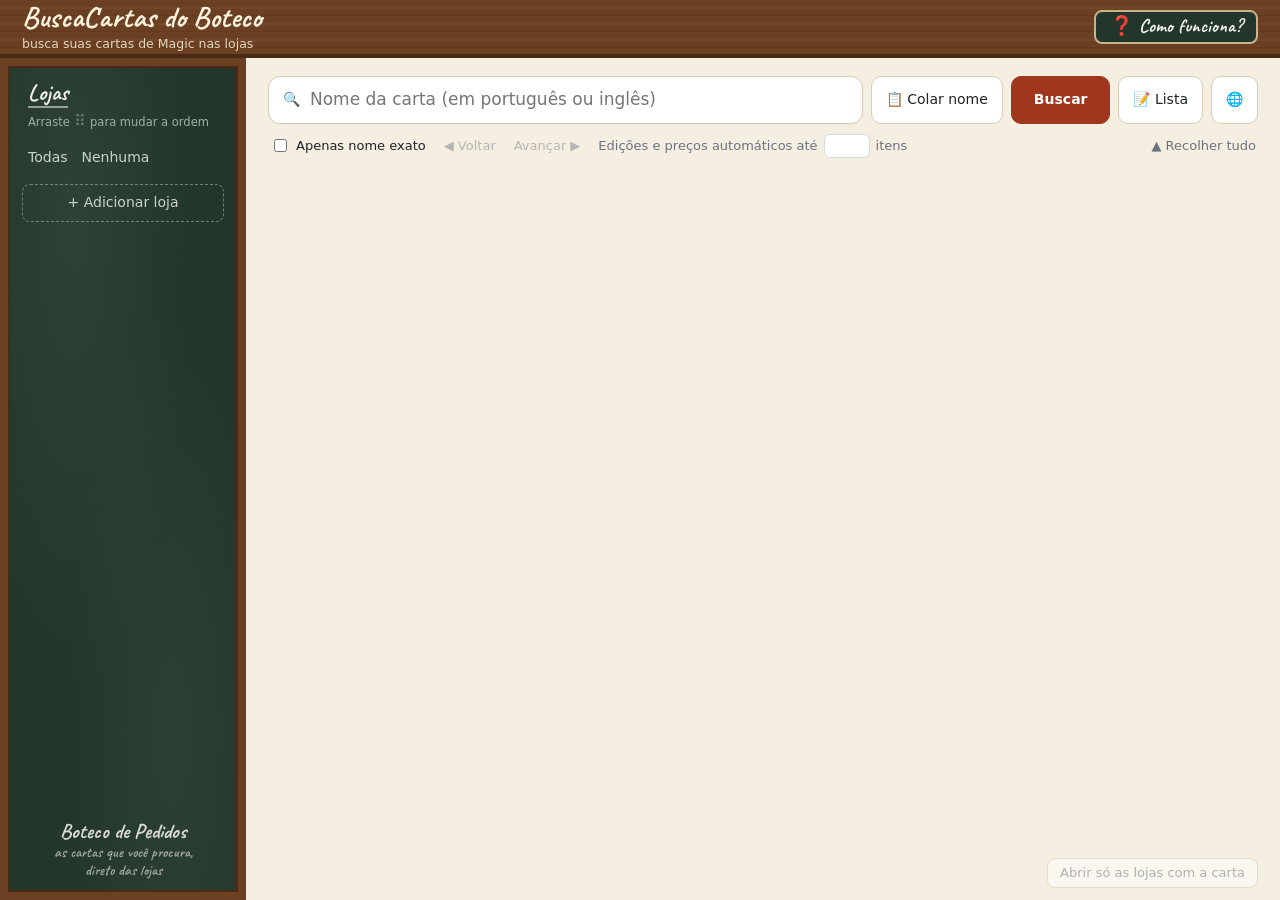
==== commit 82a3c554: "Busca de lista: tela (colar, andamento, vistas por carta e por loja), tutorial e documentação Pausa " ====
--- a/buscador/web/pagina/index.html
+++ b/buscador/web/pagina/index.html
@@ -35,6 +35,13 @@
 </aside>
 
 <main>
+  <div class="versao-nova" id="versao-nova" role="status" hidden>
+    <span class="vn-titulo">Saiu a versão <b id="vn-numero"></b>!</span>
+    <span class="vn-texto" id="vn-texto">Baixe a nova e use no lugar desta. Suas lojas e preferências continuam.</span>
+    <button class="btn primario pequeno" id="vn-baixar">⬇ Baixar</button>
+    <button class="link" id="vn-novidades">O que mudou ↗</button>
+    <button class="link" id="vn-adiar">Agora não</button>
+  </div>
   <div class="busca">
     <label class="campo">
       <span class="lupa" aria-hidden="true">🔍</span>
@@ -43,6 +50,7 @@
     <button class="btn dica dica-longa" id="colar" aria-label="Colar o nome da carta copiada"
       data-dica="Copiou o nome de uma carta em outro lugar?&#10;Volte para esta janela e aperte Enter duas vezes:&#10;  1º Enter: cola o nome no campo&#10;  2º Enter: busca nas lojas&#10;(Clicar aqui ou Ctrl+V também colam.)">📋 Colar nome</button>
     <button class="btn primario" id="buscar">Buscar</button>
+    <button class="btn dica" id="lista" aria-label="Buscar uma lista de cartas" data-dica="Buscar uma lista inteira (um deck, por exemplo)">📝 Lista</button>
     <button class="btn dica" id="navegador" aria-label="Abrir esta busca nas lojas marcadas, no navegador" data-dica="Abrir esta busca nas lojas marcadas, no seu navegador">🌐</button>
   </div>
 
@@ -92,6 +100,26 @@
   </div>
 </div>
 
+<!-- busca de uma lista inteira (lista.js) -->
+<div class="fundo-modal" id="janela-lista" hidden>
+  <div class="modal modal-lista" role="dialog" aria-modal="true" aria-labelledby="lista-titulo">
+    <h2 id="lista-titulo">Buscar uma lista</h2>
+    <p class="lista-explica">Cole a lista (de um deck, do Moxfield, do Arena...). Edição, número e foil são ignorados: vale a quantidade e o nome.</p>
+    <div class="lista-colunas">
+      <textarea id="lista-texto" spellcheck="false" placeholder="4 Lightning Bolt&#10;4x Counterspell&#10;1 Sol Ring (CMM) 410&#10;2 Anel Solar"></textarea>
+      <div class="lista-previa" id="lista-previa"></div>
+    </div>
+    <label class="caixa lista-basicos"><input type="checkbox" id="lista-basicos" checked> Ignorar terrenos básicos <span id="lista-basicos-n"></span></label>
+    <p class="lista-info" id="lista-info"></p>
+    <p class="lista-info" id="lista-ignoradas"></p>
+    <p class="erro" id="lista-erro"></p>
+    <div class="botoes">
+      <button type="button" class="btn" id="lista-cancelar">Cancelar</button>
+      <button type="button" class="btn primario" id="lista-buscar" disabled>Buscar a lista</button>
+    </div>
+  </div>
+</div>
+
 <img id="arte" alt="" hidden>
 
 <!-- tutorial "Como funciona?" (tutorial.js): destaque em volta de um botão e um balão com a explicação -->
@@ -115,6 +143,7 @@
   <feDisplacementMap in="SourceGraphic" in2="ruido" scale="2.4"/></filter></svg>
 
 <script src="app.js"></script>
+<script src="lista.js"></script>
 <script src="tutorial.js"></script>
 </body>
 </html>
--- a/buscador/web/pagina/estilo.css
+++ b/buscador/web/pagina/estilo.css
@@ -171,6 +171,13 @@
 td.edicao { padding-left: 86px; white-space: normal; }  /* recuada em relação ao nome do item */
 td.extras, td.pt, td.en { white-space: normal; }  /* "Português/Inglês" quebra a linha em vez de cortar */
 td.extras .etq { margin: 1px 0; }
+/* títulos das colunas: discretos; um clique ordena as edições por aquela coluna */
+th { padding: 3px 10px 2px; font-size: 11px; font-weight: 500; color: var(--cinza); text-align: left;
+  white-space: nowrap; overflow: hidden; text-overflow: ellipsis; cursor: pointer; user-select: none; }
+th.th-edicao { padding-left: 86px; } th.th-preco { text-align: right; padding-right: 18px; }
+th:hover { color: var(--tinta); text-decoration: underline; text-underline-offset: 2px; }
+th.ativa { color: var(--tinta); font-weight: 700; }
+.seta-ordem { font-size: 9px; margin-left: 4px; vertical-align: 1px; }
 tr.oferta { cursor: pointer; }  /* um clique abre a página na loja */
 tr.oferta:hover td { background: #f8fafb; }
 .etq { display: inline-block; font-size: 12px; padding: 1px 8px; border-radius: 6px; font-weight: 500; white-space: nowrap; }
@@ -334,7 +341,7 @@
 .tour-foco { position: fixed; border-radius: 10px; pointer-events: none; transition: all .3s ease;
   box-shadow: 0 0 0 3px rgba(255, 214, 120, .95), 0 0 0 9999px rgba(30, 18, 8, .58); }
 .tour-foco.sem-alvo { box-shadow: 0 0 0 9999px rgba(30, 18, 8, .58); }
-.tour-balao { position: fixed; width: 340px; padding: 14px 18px 12px; border-radius: 10px; background: var(--papel);
+.tour-balao { position: fixed; width: 380px; padding: 14px 18px 12px; border-radius: 10px; background: var(--papel);
   border-top: 5px solid var(--tijolo); box-shadow: 0 14px 34px rgba(0, 0, 0, .35); transition: left .3s ease, top .3s ease; }
 .tour-balao h2 { margin: 0 0 4px; font: 700 26px/1.1 "Caveat", cursive; color: var(--tijolo); }
 .tour-balao p { margin: 0 0 14px; line-height: 1.45; font-size: 14.5px; }
@@ -349,3 +356,87 @@
   .ajuda.chamando, .convite { animation: none; }
   .tour-foco, .tour-balao { transition: none; }
 }
+
+/* aviso de versão nova: recado de lousa no alto da área da busca */
+.versao-nova { display: flex; align-items: center; flex-wrap: wrap; gap: 6px 14px; margin-bottom: 12px; padding: 9px 14px 9px 16px;
+  border-radius: 10px; color: var(--giz); background: var(--lousa); box-shadow: 0 0 0 2px #c9b48a, 0 3px 10px rgba(40, 20, 5, .25); }
+.versao-nova[hidden] { display: none; }
+.vn-titulo { font: 700 22px/1.1 "Caveat", cursive; }
+.vn-titulo b { color: #ffd678; }
+.vn-texto { flex: 1; min-width: 220px; font-size: 13px; color: #d6ddd8; }
+.versao-nova .link { color: #c9d3cc; font-size: 13px; }
+.versao-nova .link:hover { color: #fff; }
+
+/* ==== busca de uma lista inteira (lista.js) ==== */
+.modal.modal-lista { width: min(820px, 94vw); }
+.lista-explica { margin: -6px 0 10px; font-size: 13px; color: var(--cinza); }
+.lista-colunas { display: grid; grid-template-columns: minmax(0, 1fr) minmax(0, 1fr); gap: 12px; height: 300px; }
+#lista-texto { width: 100%; height: 100%; resize: none; padding: 8px 10px; border: 1px solid #d8cdb4; border-radius: 8px;
+  font: 13px/1.5 Consolas, "Cascadia Mono", monospace; color: var(--texto); background: #fff; }
+#lista-texto:focus { outline: 0; border-color: var(--verde); box-shadow: 0 0 0 3px var(--verde-claro); }
+.lista-previa { overflow: auto; padding: 8px 12px; border-radius: 8px; background: var(--creme); font-size: 13px; line-height: 1.6; }
+.lista-previa .fora { color: #a29a88; text-decoration: line-through; }
+.lista-previa .fora i { text-decoration: none; font-style: normal; }
+.lista-previa .nao-entendi { color: var(--ambar); }
+.lista-previa .vazia { margin: 0; color: var(--cinza); }
+.modal label.lista-basicos { display: flex; margin: 10px 0 4px; color: var(--texto); font-size: 13px; }
+.modal label.lista-basicos[hidden] { display: none; }
+.lista-basicos input { width: auto; display: inline; margin: 0; }
+.lista-info { margin: 2px 0; font-size: 13px; color: var(--cinza); }
+.lista-info:empty { display: none; }
+
+.lista-andamento { margin-bottom: 10px; padding: 10px 14px; border-radius: 8px; background: var(--papel); border: 1px solid #e6dcc6; }
+.la-linha { display: flex; justify-content: space-between; gap: 12px; font-size: 13.5px; }
+.la-resta { color: var(--cinza); white-space: nowrap; }
+.la-barra { height: 6px; margin: 8px 0; border-radius: 3px; background: #ece5d4; overflow: hidden; }
+.la-barra div { height: 100%; background: var(--verde); transition: width .3s; }
+.la-lojas { display: flex; flex-wrap: wrap; gap: 6px; }
+.chip-loja { font-size: 12px; padding: 2px 9px; border-radius: 12px; background: #fff; border: 1px solid #e6dcc6;
+  border-left: 4px solid var(--cor-loja); color: var(--texto); font-variant-numeric: tabular-nums; }
+.chip-loja.ok { color: var(--verde); }
+.chip-loja.pausa { color: var(--ambar); background: var(--ambar-claro); }
+.chip-loja.parou { color: var(--cinza); }
+
+.lista-abas { display: flex; align-items: center; gap: 4px; margin-bottom: 10px; }
+.aba { border: 1px solid #d8cdb4; background: var(--papel); padding: 4px 14px; border-radius: 8px; cursor: pointer; color: var(--cinza); }
+.aba.ativa { background: var(--tinta); border-color: var(--tinta); color: #fff; font-weight: 600; }
+.lista-acoes { margin-left: auto; display: flex; align-items: center; gap: 14px; font-size: 13px; }
+
+.tabela-lista { background: var(--papel); border: 1px solid #e6dcc6; border-radius: 8px; border-collapse: separate; border-spacing: 0; }
+.tabela-lista col.c-carta { width: 30%; }
+.tabela-lista th { cursor: default; padding: 8px 10px 6px; font-size: 12px; }
+.tabela-lista th:hover { text-decoration: none; color: var(--cinza); }
+.tabela-lista th.th-loja { color: var(--texto); font-weight: 600; border-top: 4px solid var(--cor-loja); }
+.tabela-lista td { padding: 5px 10px; border-top: 1px solid var(--pauta); vertical-align: middle; }
+.carta-lista { cursor: pointer; }
+.carta-lista:hover { background: rgba(120, 90, 40, .06); }
+.carta-lista .qtd { color: var(--cinza); font-variant-numeric: tabular-nums; }
+.carta-lista .nome-arte { font-weight: 500; }
+tr.ninguem .carta-lista .nome-arte { color: var(--vermelho); }
+.cel { font-size: 12.5px; }
+.cel .preco { padding: 0; font-size: 14px; text-align: left; margin-right: 6px; }
+.cel .un { font-size: 12px; }
+.cel .falta, .partes .falta { color: var(--ambar); background: var(--ambar-claro); border-radius: 5px; padding: 0 5px; font-size: 12px; font-weight: 600; }
+.cel.completa { background: color-mix(in srgb, var(--verde-claro) 70%, transparent); }
+.cel.melhor { box-shadow: inset 0 0 0 2px var(--verde); }
+.cel.melhor .preco::after { content: " ★"; color: var(--verde); font-size: 12px; }
+.cel.parcial { background: color-mix(in srgb, var(--ambar-claro) 70%, transparent); }
+.cel.nao-tem, .cel.nao-verif, .cel.pendente { color: #a29a88; }
+.cel.erro, .cel.sem-preco { color: var(--ambar); }
+.tabela-lista tfoot td { border-top: 2px solid #e6dcc6; padding: 8px 10px; }
+.tabela-lista .total { white-space: normal; }
+.tabela-lista .total b { display: block; color: var(--tinta); font-size: 15px; }
+.tabela-lista .total span, .total-rotulo { font-size: 12px; color: var(--cinza); }
+
+.loja-lista .cab { cursor: default; flex-wrap: wrap; }
+.loja-lista .cab .abrir { margin-left: 0; }
+.loja-lista .cab .status { margin-right: auto; }
+.tabela-loja td { padding: 6px 12px; }
+.tabela-loja td:first-child { padding-left: 38px; width: 42%; }
+.tabela-loja .partes { white-space: normal; color: var(--cinza); font-size: 13px; }
+.tabela-loja .preco { width: 16%; }
+.tabela-loja td:last-child { width: 12%; text-align: right; }
+.nota-loja { padding: 10px 16px 10px 38px; color: var(--cinza); font-size: 13px; }
+.faltam { padding: 8px 16px 10px 38px; border-top: 1px solid var(--pauta); font-size: 12.5px; color: var(--ambar); }
+.lista.rodando .carta-lista { cursor: progress; }
+.lista.rodando .carta-lista:hover { background: none; }
